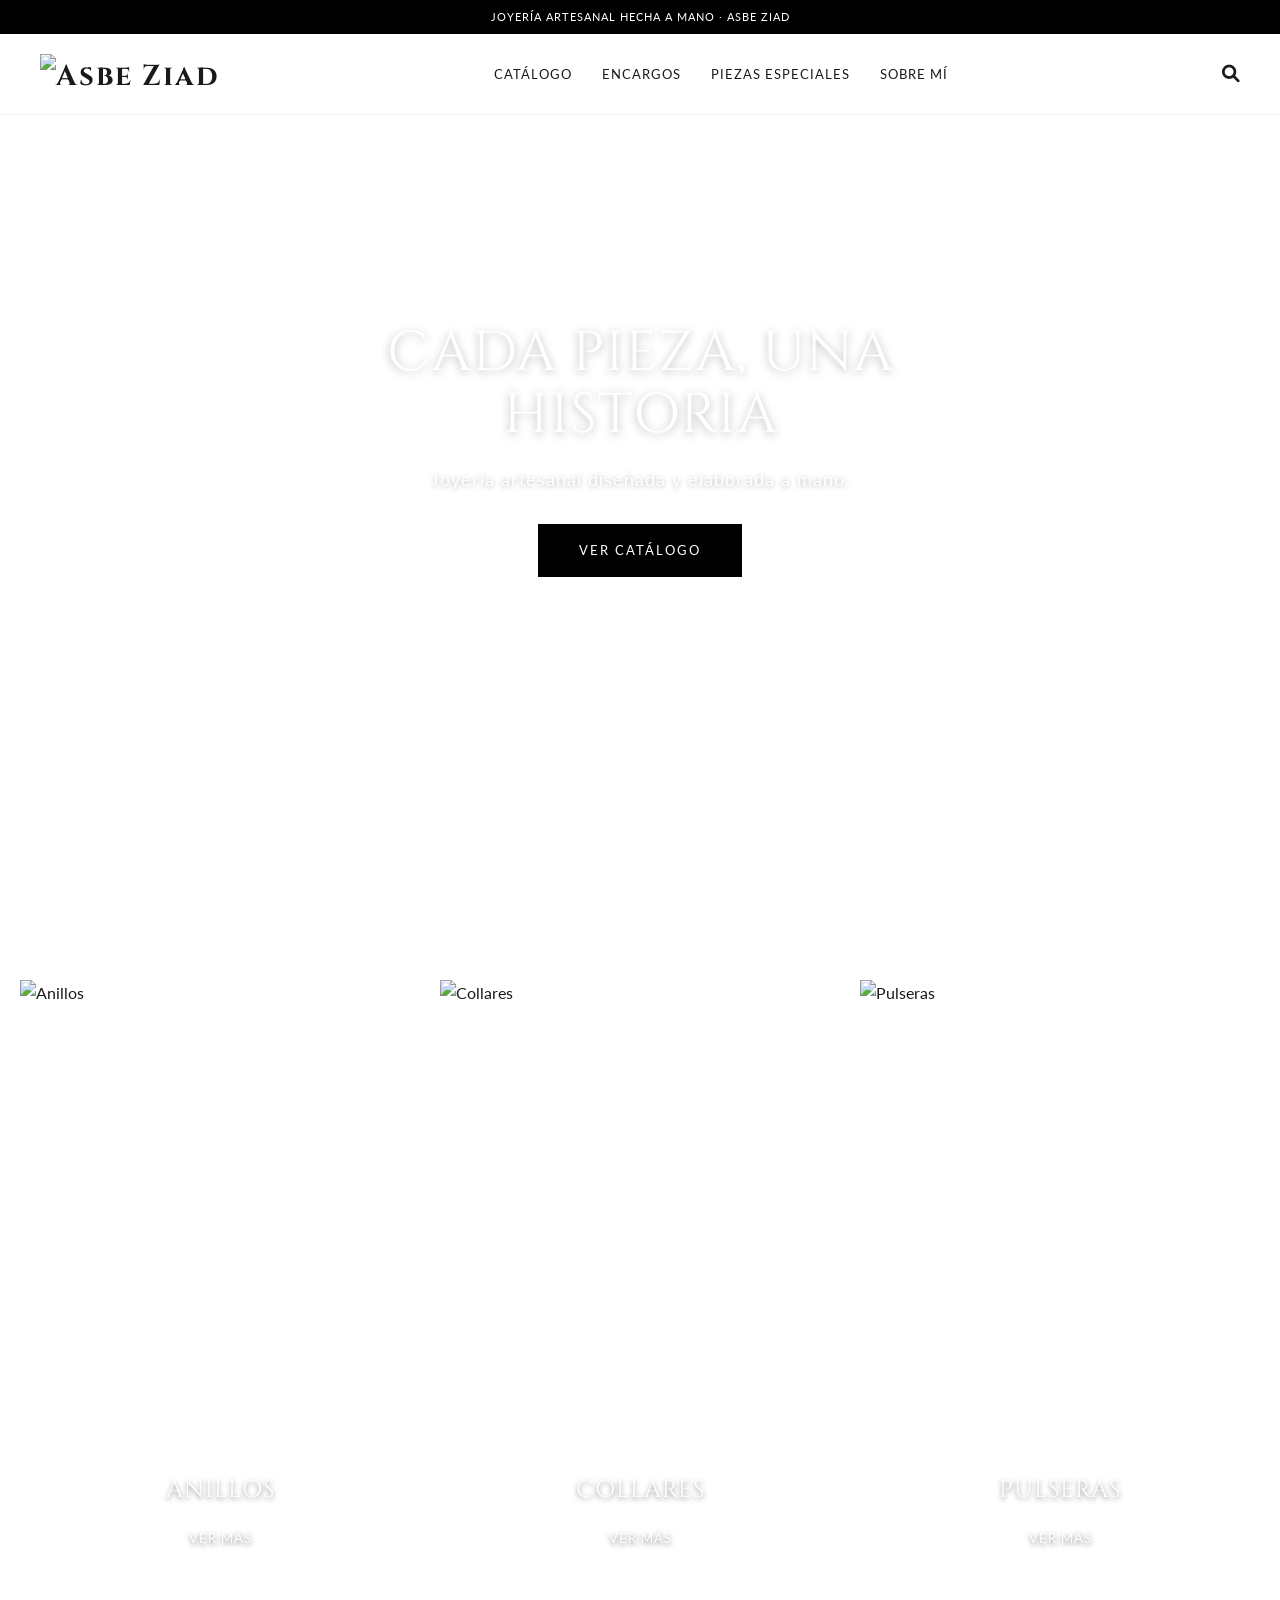
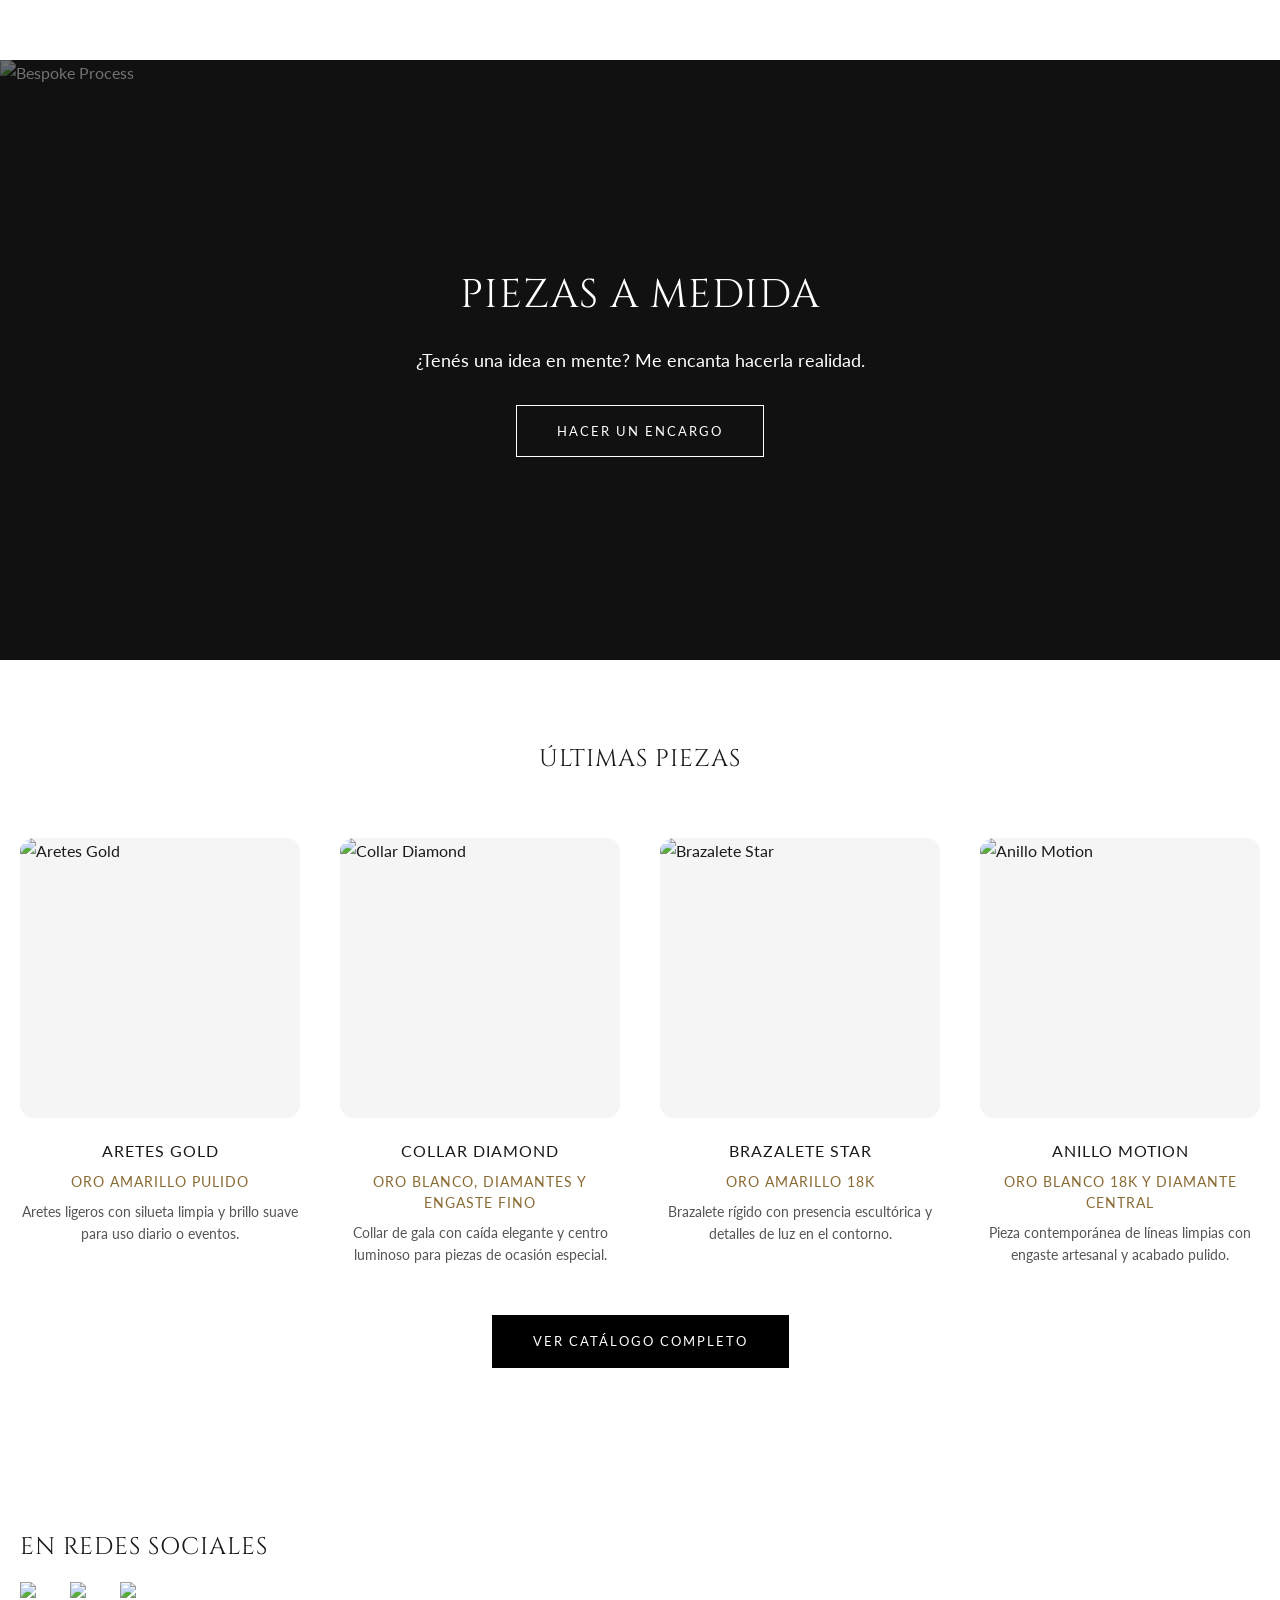
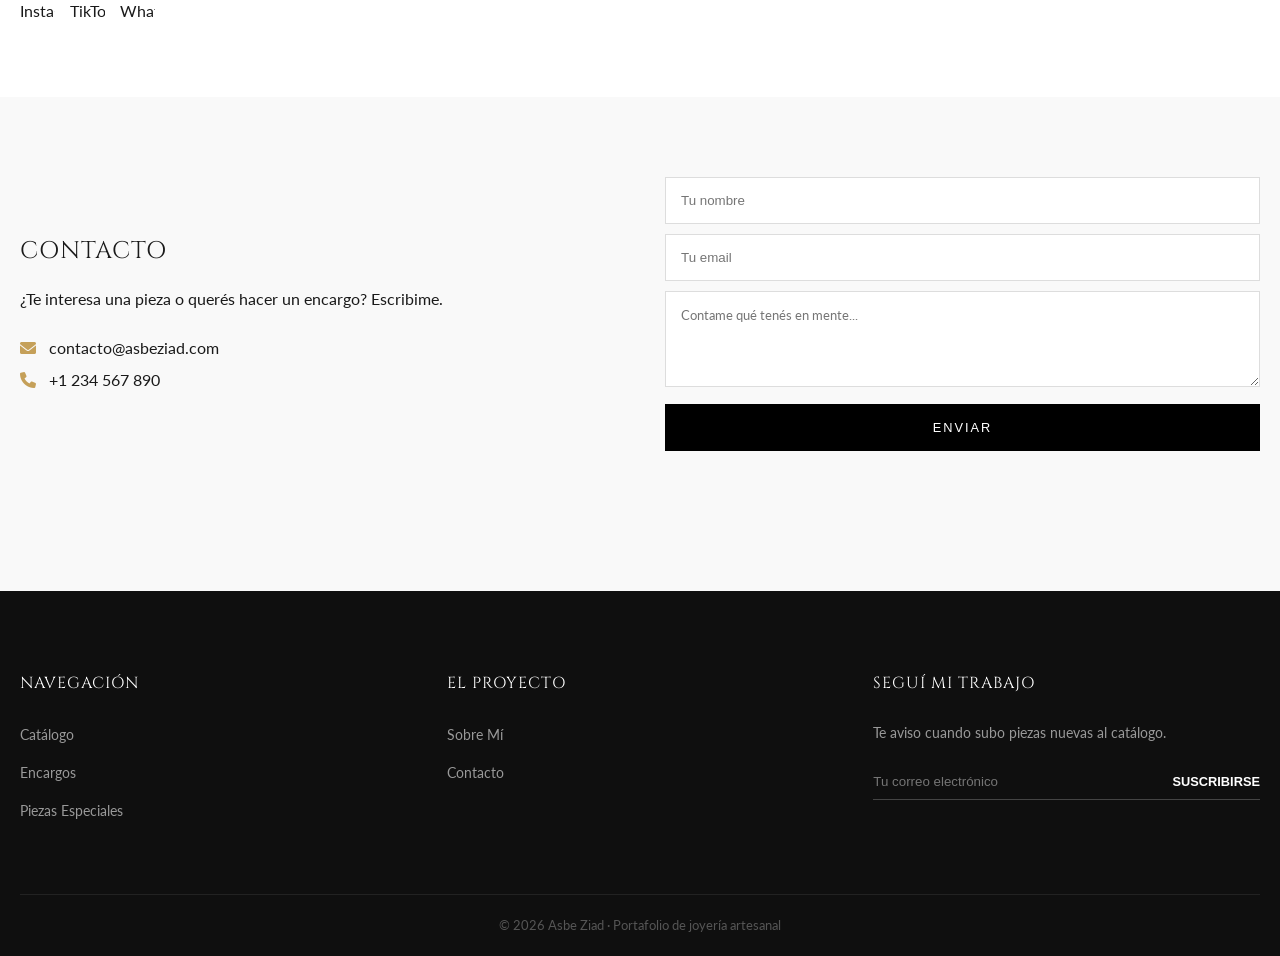
==== index.html @ f7047778 "Portafolio artesanal: textos, destacados y comentarios - Textos actualizados en todas las páginas (p" ====
<!DOCTYPE html>
<html lang="es">
<head>
    <meta charset="UTF-8">
    <meta name="viewport" content="width=device-width, initial-scale=1.0">
    <title>Portafolio | Asbe Ziad</title>
    <!-- Fuentes elegantes desde Google Fonts -->
    <link rel="preconnect" href="https://fonts.googleapis.com">
    <link rel="preconnect" href="https://fonts.gstatic.com" crossorigin>
    <link href="https://fonts.googleapis.com/css2?family=Cinzel:wght@400;700&family=Lato:wght@300;400;700&display=swap" rel="stylesheet">
    <!-- Iconos (FontAwesome o similares) -->
    <link rel="stylesheet" href="https://cdnjs.cloudflare.com/ajax/libs/font-awesome/6.0.0/css/all.min.css">
    <link rel="stylesheet" href="style.css">
    <link rel="icon" href="logo.svg" type="image/svg+xml">
</head>
<body>

    <!-- Header / Navbar -->
    <header class="header">
        <div class="top-bar">
            <span>Joyería artesanal hecha a mano · Asbe Ziad</span>
        </div>
        <nav class="navbar">
            <div class="menu-icon"><i class="fas fa-bars"></i></div>
            <div class="logo">
                <a href="index.html">
                    <img src="logo.svg" alt="Asbe Ziad" class="nav-logo">
                </a>
            </div>
            <div class="nav-links">
                <a href="collections.html">Catálogo</a>
                <a href="bespoke.html">Encargos</a>
                <a href="high-jewellery.html">Piezas Especiales</a>
                <a href="about.html">Sobre Mí</a>
            </div>
            <div class="nav-icons">
                <a href="#" onclick="toggleSearch(event)"><i class="fas fa-search"></i></a>
                <!-- <a href="#"><i class="far fa-heart"></i></a> -->
                <!-- Cart removed as requested -->
            </div>
        </nav>
    </header>

    <!-- Hero Section -->
    <section class="hero">
        <div class="hero-content">
            <h1 id="cms-hero-title">CADA PIEZA, UNA HISTORIA</h1>
            <p id="cms-hero-subtitle">Joyería artesanal diseñada y elaborada a mano.</p>
            <a href="collections.html" id="cms-hero-cta" class="btn btn-primary">Ver Catálogo</a>
        </div>
        <!-- Placeholder para video o imagen de fondo -->
        <div class="hero-background">
            <!-- Usuario: Aquí iría tu video o imagen principal -->
            <img id="cms-hero-bg" src="carrusel2.svg" alt="Hero Background">
        </div>
    </section>

    <!-- Featured Categories -->
    <section class="categories section-padding">
        <div class="container">
            <div class="category-grid">
                <div class="category-item">
                    <img id="cms-cat-rings" src="data:image/svg+xml;charset=UTF-8,%3Csvg xmlns='http://www.w3.org/2000/svg' viewBox='0 0 600 800'%3E%3Cdefs%3E%3ClinearGradient id='g' x1='0' y1='0' x2='1' y2='1'%3E%3Cstop offset='0%25' stop-color='%23161513'/%3E%3Cstop offset='100%25' stop-color='%23312a21'/%3E%3C/linearGradient%3E%3C/defs%3E%3Crect width='600' height='800' fill='url(%23g)'/%3E%3Ccircle cx='300' cy='300' r='120' fill='none' stroke='%23c8a96a' stroke-width='18'/%3E%3Ccircle cx='300' cy='300' r='78' fill='none' stroke='%23f3e3bf' stroke-width='8' opacity='0.85'/%3E%3Ctext x='300' y='575' fill='%23f3e3bf' font-family='Georgia,serif' font-size='42' text-anchor='middle' letter-spacing='2'%3EANILLOS%3C/text%3E%3C/svg%3E" alt="Anillos">
                    <div class="category-overlay">
                        <h3>Anillos</h3>
                        <a href="collections.html" class="btn-link">Ver Más</a>
                    </div>
                </div>
                <div class="category-item">
                    <img id="cms-cat-necklaces" src="data:image/svg+xml;charset=UTF-8,%3Csvg xmlns='http://www.w3.org/2000/svg' viewBox='0 0 600 800'%3E%3Cdefs%3E%3ClinearGradient id='g' x1='0' y1='0' x2='1' y2='1'%3E%3Cstop offset='0%25' stop-color='%23161513'/%3E%3Cstop offset='100%25' stop-color='%23312a21'/%3E%3C/linearGradient%3E%3C/defs%3E%3Crect width='600' height='800' fill='url(%23g)'/%3E%3Cpath d='M170 255c28 78 73 121 130 121s102-43 130-121' fill='none' stroke='%23c8a96a' stroke-width='18' stroke-linecap='round'/%3E%3Cpath d='M205 250c23 56 56 84 95 84s72-28 95-84' fill='none' stroke='%23f3e3bf' stroke-width='8' stroke-linecap='round' opacity='0.85'/%3E%3Ctext x='300' y='575' fill='%23f3e3bf' font-family='Georgia,serif' font-size='42' text-anchor='middle' letter-spacing='2'%3ECOLLARES%3C/text%3E%3C/svg%3E" alt="Collares">
                    <div class="category-overlay">
                        <h3>Collares</h3>
                        <a href="collections.html" class="btn-link">Ver Más</a>
                    </div>
                </div>
                <div class="category-item">
                    <img id="cms-cat-bracelets" src="data:image/svg+xml;charset=UTF-8,%3Csvg xmlns='http://www.w3.org/2000/svg' viewBox='0 0 600 800'%3E%3Cdefs%3E%3ClinearGradient id='g' x1='0' y1='0' x2='1' y2='1'%3E%3Cstop offset='0%25' stop-color='%23161513'/%3E%3Cstop offset='100%25' stop-color='%23312a21'/%3E%3C/linearGradient%3E%3C/defs%3E%3Crect width='600' height='800' fill='url(%23g)'/%3E%3Ccircle cx='300' cy='300' r='120' fill='none' stroke='%23c8a96a' stroke-width='18' stroke-dasharray='24 16'/%3E%3Ccircle cx='300' cy='300' r='78' fill='none' stroke='%23f3e3bf' stroke-width='8' stroke-dasharray='10 10' opacity='0.85'/%3E%3Ctext x='300' y='575' fill='%23f3e3bf' font-family='Georgia,serif' font-size='42' text-anchor='middle' letter-spacing='2'%3EPULSERAS%3C/text%3E%3C/svg%3E" alt="Pulseras">
                    <div class="category-overlay">
                        <h3>Pulseras</h3>
                        <a href="collections.html" class="btn-link">Ver Más</a>
                    </div>
                </div>
            </div>
        </div>
    </section>

    <!-- Bespoke / Custom Section (Estilo Bobby White hace mucho énfasis en custom) -->
    <section class="bespoke section-padding">
        <div class="bespoke-content">
            <h2 id="cms-bespoke-title">PIEZAS A MEDIDA</h2>
            <p id="cms-bespoke-subtitle">¿Tenés una idea en mente? Me encanta hacerla realidad.</p>
            <a href="bespoke.html" id="cms-bespoke-cta" class="btn btn-outline">Hacer un encargo</a>
        </div>
        <div class="bespoke-image">
             <img id="cms-bespoke-bg" src="data:image/svg+xml;charset=UTF-8,%3Csvg xmlns='http://www.w3.org/2000/svg' viewBox='0 0 1200 600'%3E%3Cdefs%3E%3ClinearGradient id='g' x1='0' y1='0' x2='1' y2='0.85'%3E%3Cstop offset='0%25' stop-color='%230d0c0b'/%3E%3Cstop offset='100%25' stop-color='%232b2117'/%3E%3C/linearGradient%3E%3C/defs%3E%3Crect width='1200' height='600' fill='url(%23g)'/%3E%3Cpath d='M220 390c112-162 190-162 304 0 112-162 190-162 304 0' fill='none' stroke='%23c8a96a' stroke-width='14' stroke-linecap='round'/%3E%3Ccircle cx='300' cy='235' r='42' fill='none' stroke='%23f3e3bf' stroke-width='8'/%3E%3Ccircle cx='600' cy='235' r='42' fill='none' stroke='%23f3e3bf' stroke-width='8'/%3E%3Ccircle cx='900' cy='235' r='42' fill='none' stroke='%23f3e3bf' stroke-width='8'/%3E%3Ctext x='600' y='500' fill='%23f3e3bf' font-family='Georgia,serif' font-size='48' text-anchor='middle' letter-spacing='3'%3ETALLER ARTESANAL%3C/text%3E%3C/svg%3E" alt="Bespoke Process">
        </div>
    </section>

    <!-- Product Carousel Section (Featured Products) -->
    <section class="featured-products section-padding">
        <div class="container">
            <div class="section-header">
                <h2 id="cms-featured-title">Últimas Piezas</h2>
            </div>
            
            <!-- Contenedor dinámico -->
            <div class="product-grid" id="featured-products-container">
                <!-- Se llenará con JS -->
            </div>
            
            <div class="center-btn">
                <a href="collections.html" class="btn btn-primary">Ver Catálogo Completo</a>
            </div>
        </div>
    </section>

    <!-- Instagram/Social Feed Preview -->
<section class="social-section section-padding">
    <div class="container">
        <h2 class="section-title">EN REDES SOCIALES</h2>
        
        <div class="social-links">
            <a href="https://instagram.com" target="_blank" class="social-icon">
                <img src="img/instagram.png" alt="Instagram">
            </a>
            <a href="https://tiktok.com" target="_blank" class="social-icon">
                <img src="img/tik-tok.png" alt="TikTok">
            </a>
            <a href="https://wa.me/1234567890" target="_blank" class="social-icon">
                <img src="img/whatsapp.png" alt="WhatsApp">
            </a>
        </div>
    </div>
</section>

    <!-- Newsletter & Contact Section -->
    <section class="section-padding" style="background: #f9f9f9;">
        <div class="container">
            <div class="two-column-layout">
                <div>
                     <h2>CONTACTO</h2>
                     <p>¿Te interesa una pieza o querés hacer un encargo? Escribime.</p>
                     <ul style="margin-top: 20px; line-height: 2;">
                        <li><i class="fas fa-envelope" style="width: 25px; color: var(--accent-color);"></i> <span id="footer-email">contacto@asbeziad.com</span></li>
                        <li><i class="fas fa-phone" style="width: 25px; color: var(--accent-color);"></i> <span id="footer-phone">+1 234 567 890</span></li>
                     </ul>
                </div>
                <div>
                    <form id="contact-form" class="styled-form">
                        <input type="text" id="contact-name" placeholder="Tu nombre" required style="width: 100%; padding: 15px; margin-bottom: 10px; border: 1px solid #ddd;">
                        <input type="email" id="contact-email" placeholder="Tu email" required style="width: 100%; padding: 15px; margin-bottom: 10px; border: 1px solid #ddd;">
                        <textarea id="contact-msg" rows="4" placeholder="Contame qué tenés en mente..." required style="width: 100%; padding: 15px; margin-bottom: 10px; border: 1px solid #ddd; font-family: inherit;"></textarea>
                        <button type="submit" class="btn btn-primary" style="width: 100%;">Enviar</button>
                    </form>
                </div>
            </div>
        </div>
    </section>

    <!-- Footer -->
    <footer class="footer">
        <div class="container">
            <div class="footer-columns">
                <div class="footer-col">
                    <h4>Navegación</h4>
                    <ul>
                        <li><a href="collections.html">Catálogo</a></li>
                        <li><a href="bespoke.html">Encargos</a></li>
                        <li><a href="high-jewellery.html">Piezas Especiales</a></li>
                    </ul>
                </div>
                <div class="footer-col">
                    <h4>El Proyecto</h4>
                    <ul>
                        <li><a href="about.html">Sobre Mí</a></li>
                        <li><a href="index.html#contact-form">Contacto</a></li>
                    </ul>
                </div>
                <div class="footer-col newsletter">
                    <h4>Seguí mi trabajo</h4>
                    <p>Te aviso cuando subo piezas nuevas al catálogo.</p>
                    <form id="newsletter-form">
                        <input type="email" id="newsletter-email" placeholder="Tu correo electrónico" required>
                        <button type="submit">Suscribirse</button>
                    </form>

                </div>
            </div>
            <div class="footer-bottom">
                <p>&copy; 2026 Asbe Ziad · Portafolio de joyería artesanal</p>
            </div>
        </div>
    </footer>

    <!-- Search Overlay -->
    <div id="search-overlay" class="search-overlay">
        <div class="search-close" onclick="toggleSearch()"><i class="fas fa-times"></i></div>
        <div class="search-container">
            <input type="text" id="search-input" placeholder="Buscar joyas..." autocomplete="off">
            <div id="search-results" class="search-results"></div>
        </div>
    </div>

    <!-- Firebase (Base de Datos Nube) -->
    <script src="https://www.gstatic.com/firebasejs/9.6.1/firebase-app-compat.js"></script>
    <script src="https://www.gstatic.com/firebasejs/9.6.1/firebase-firestore-compat.js"></script>
    <script src="firebase_config.js"></script>
    <script src="store.js"></script>
    <script src="script.js"></script>
</body>
</html>
---- style.css ----
/* Reset y Variables */
:root {
    --primary-color: #000000;
    --text-color: #1a1a1a;
    --accent-color: #C5A059; /* Un tono dorado sutil */
    --light-bg: #f9f9f9;
    --white: #ffffff;
    --font-heading: 'Cinzel', serif;
    --font-body: 'Lato', sans-serif;
    --transition: all 0.3s ease;
}

* {
    margin: 0;
    padding: 0;
    box-sizing: border-box;
}

body {
    font-family: var(--font-body);
    color: var(--text-color);
    background-color: var(--white);
    line-height: 1.6;
    overflow-x: hidden;
}

a {
    text-decoration: none;
    color: inherit;
    transition: var(--transition);
}

ul {
    list-style: none;
}

img {
    max-width: 100%;
    display: block;
}

/* Tipografía */
h1, h2, h3, h4 {
    font-family: var(--font-heading);
    font-weight: 400;
    text-transform: uppercase;
    letter-spacing: 1px;
    margin-bottom: 1rem;
}

.section-padding {
    padding: 80px 0;
}

.container {
    max-width: 1400px;
    margin: 0 auto;
    padding: 0 20px;
}

/* Botones */
.btn {
    display: inline-block;
    padding: 15px 40px;
    font-size: 0.8rem;
    text-transform: uppercase;
    letter-spacing: 2px;
    cursor: pointer;
    transition: var(--transition);
    border: 1px solid transparent;
}

.btn-primary {
    background-color: var(--primary-color);
    color: var(--white);
    border-color: var(--primary-color);
}

.btn-primary:hover {
    background-color: transparent;
    color: var(--primary-color);
}

.btn-outline {
    background-color: transparent;
    color: var(--white);
    border: 1px solid var(--white);
}

.btn-outline:hover {
    background-color: var(--white);
    color: var(--primary-color);
}

.btn-link {
    text-transform: uppercase;
    font-size: 0.8rem;
    letter-spacing: 1px;
    border-bottom: 1px solid var(--text-color);
    padding-bottom: 2px;
}

/* Header */
.header {
    position: fixed;
    top: 0;
    left: 0;
    width: 100%;
    z-index: 1000;
    background-color: rgba(255, 255, 255, 0.95);
    border-bottom: 1px solid rgba(0,0,0,0.05);
}

.top-bar {
    background-color: var(--primary-color);
    color: var(--white);
    text-align: center;
    font-size: 0.7rem;
    padding: 8px 0;
    letter-spacing: 1px;
    text-transform: uppercase;
}

.navbar {
    display: flex;
    justify-content: space-between;
    align-items: center;
    padding: 15px 40px;
    height: 80px;
}

.logo a {
    font-family: var(--font-heading);
    font-size: 1.8rem;
    letter-spacing: 2px;
    font-weight: 700;
    display: flex; /* Para alinear img */
    align-items: center;
}

.nav-logo {
    height: 40px; /* Ajusta según el logo real */
    width: auto;
}

.nav-links {
    display: flex;
    gap: 30px;
}

.nav-links a {
    font-size: 0.8rem;
    text-transform: uppercase;
    letter-spacing: 1px;
    font-weight: 400;
}

.nav-links a:hover {
    color: var(--accent-color);
}

.nav-icons {
    display: flex;
    gap: 20px;
    font-size: 1.1rem;
}

.menu-icon {
    display: none;
    font-size: 1.2rem;
    cursor: pointer;
}

/* Hero Section */
.hero {
    height: 100vh;
    width: 100%;
    position: relative;
    display: flex;
    align-items: center;
    justify-content: center;
    text-align: center;
    color: var(--white);
    overflow: hidden;
}

.hero-background {
    position: absolute;
    top: 0;
    left: 0;
    width: 100%;
    height: 100%;
    z-index: -1;
}

.hero-background img {
    width: 100%;
    height: 100%;
    object-fit: cover;
    filter: brightness(0.6); /* Oscurecer imagen para mejor lectura */
}

.hero-content {
    z-index: 1;
    max-width: 800px;
    padding: 0 20px;
    opacity: 0;
    animation: fadeIn 1.5s ease forwards;
    animation-delay: 0.5s;
}

.hero-content h1 {
    font-size: 3.5rem;
    margin-bottom: 20px;
    line-height: 1.1;
    text-shadow: 0 2px 10px rgba(0,0,0,0.3);
}

.hero-content p {
    font-size: 1.1rem;
    margin-bottom: 30px;
    letter-spacing: 1px;
    text-shadow: 0 1px 5px rgba(0,0,0,0.3);
}

/* Categories */
.category-grid {
    display: grid;
    grid-template-columns: repeat(3, 1fr);
    gap: 20px;
}

.category-item {
    position: relative;
    overflow: hidden;
    height: 600px;
    cursor: pointer;
}

.category-item img {
    width: 100%;
    height: 100%;
    object-fit: cover;
    transition: transform 0.8s ease;
}

.category-item:hover img {
    transform: scale(1.05);
}

.category-overlay {
    position: absolute;
    bottom: 30px;
    left: 0;
    width: 100%;
    text-align: center;
    color: var(--white);
    text-shadow: 0 2px 5px rgba(0,0,0,0.5);
}

.category-overlay h3 {
    margin-bottom: 15px;
    font-size: 1.5rem;
}

.category-overlay .btn-link {
    color: var(--white);
    border-color: var(--white);
}

/* Bespoke Section */
.bespoke {
    background-color: #111;
    color: var(--white);
    position: relative;
    display: flex;
    align-items: center;
    justify-content: center;
    min-height: 600px;
    overflow: hidden;
}

.bespoke-image {
    position: absolute;
    top: 0;
    left: 0;
    width: 100%;
    height: 100%;
    z-index: 0;
    opacity: 0.4;
}

.bespoke-image img {
    width: 100%;
    height: 100%;
    object-fit: cover;
}

.bespoke-content {
    position: relative;
    z-index: 1; /* Encima de la imagen */
    max-width: 600px;
    text-align: center;
}

.bespoke-content h2 {
    font-size: 2.5rem;
    margin-bottom: 20px;
}

.bespoke-content p {
    margin-bottom: 30px;
    font-size: 1.1rem;
}

/* Product Section */
.section-header {
    text-align: center;
    margin-bottom: 60px;
}

.product-grid {
    display: grid;
    grid-template-columns: repeat(auto-fill, minmax(280px, 1fr));
    gap: 40px;
    margin-bottom: 50px;
}

.product-card {
    transition: var(--transition);
}

.product-card:hover {
    transform: translateY(-5px);
}

.product-image {
    background-color: #f5f5f5;
    margin-bottom: 20px;
    overflow: hidden;
    aspect-ratio: 1 / 1;
    border-radius: 14px;
}

.product-image img {
    width: 100%;
    height: 100%;
    object-fit: cover;
    transition: transform 0.5s ease;
}

.product-image:hover img {
    transform: scale(1.05);
}

.product-info {
    text-align: center;
}

.product-info h3 {
    font-size: 1rem;
    font-family: var(--font-body);
    font-weight: 400;
    margin-bottom: 5px;
}

.product-info p {
    font-size: 0.92rem;
    line-height: 1.55;
}

.product-card {
    cursor: pointer;
}

.product-detail-open {
    overflow: hidden;
}

.product-detail-modal {
    position: fixed;
    inset: 0;
    z-index: 3000;
    background: rgba(8, 8, 8, 0.72);
    backdrop-filter: blur(12px);
    display: grid;
    place-items: center;
    padding: 20px;
    opacity: 0;
    pointer-events: none;
    transition: opacity 0.25s ease;
}

.product-detail-modal.active {
    opacity: 1;
    pointer-events: auto;
}

.product-detail-dialog {
    width: min(1100px, 100%);
    max-height: 92vh;
    overflow: auto;
    background: #fff;
    border-radius: 24px;
    box-shadow: 0 30px 90px rgba(0, 0, 0, 0.3);
    position: relative;
}

.product-detail-close {
    position: absolute;
    top: 16px;
    right: 16px;
    width: 44px;
    height: 44px;
    border: 0;
    border-radius: 50%;
    background: rgba(0, 0, 0, 0.08);
    color: #111;
    font-size: 2rem;
    line-height: 1;
    cursor: pointer;
    z-index: 2;
}

.product-detail-layout {
    display: grid;
    grid-template-columns: minmax(0, 1.05fr) minmax(0, 0.95fr);
    min-height: 620px;
}

.product-detail-media {
    padding: 24px;
    background: linear-gradient(180deg, #faf8f3 0%, #f3f0e8 100%);
    border-right: 1px solid #eee;
}

.product-detail-media > img {
    width: 100%;
    aspect-ratio: 1 / 1;
    object-fit: cover;
    border-radius: 20px;
    background: #fff;
    box-shadow: inset 0 0 0 1px rgba(0,0,0,0.04);
}

.product-detail-thumbs {
    display: grid;
    grid-template-columns: repeat(auto-fit, minmax(72px, 1fr));
    gap: 10px;
    margin-top: 14px;
}

.product-detail-thumb {
    padding: 0;
    border: 2px solid transparent;
    border-radius: 14px;
    overflow: hidden;
    background: #fff;
    cursor: pointer;
    aspect-ratio: 1 / 1;
}

.product-detail-thumb.active {
    border-color: var(--accent-color);
}

.product-detail-thumb img {
    width: 100%;
    height: 100%;
    object-fit: cover;
}

.product-detail-body {
    padding: 34px;
    display: grid;
    align-content: start;
    gap: 18px;
}

.product-detail-kicker {
    font-size: 0.78rem;
    letter-spacing: 3px;
    text-transform: uppercase;
    color: #8d6d38;
}

.product-detail-body h2 {
    margin-bottom: 0;
    font-size: clamp(1.8rem, 3vw, 3rem);
}

.product-detail-meta {
    display: flex;
    flex-wrap: wrap;
    gap: 8px;
}

.product-detail-meta span {
    padding: 8px 12px;
    border-radius: 999px;
    background: #f4efe6;
    color: #5f4a22;
    font-size: 0.78rem;
    letter-spacing: 1px;
    text-transform: uppercase;
}

.product-detail-description {
    font-size: 1rem;
    color: #444;
    line-height: 1.8;
}

.product-detail-sections {
    display: grid;
    gap: 14px;
}

.product-detail-section {
    padding: 16px 18px;
    background: #fafafa;
    border-radius: 16px;
    border: 1px solid #eee;
}

.product-detail-section span {
    display: block;
    font-size: 0.72rem;
    text-transform: uppercase;
    letter-spacing: 2px;
    color: #9a9a9a;
    margin-bottom: 6px;
}

.product-detail-section strong {
    font-weight: 400;
    color: #222;
    line-height: 1.6;
}

.center-btn {
    text-align: center;
}

/* --- Comentarios en modal de producto --- */
.comments-section {
    margin-top: 28px;
    padding-top: 24px;
    border-top: 1px solid #eee;
}

.comments-title {
    font-family: var(--font-heading);
    font-size: 0.85rem;
    font-weight: 400;
    letter-spacing: 2px;
    text-transform: uppercase;
    color: #9a9a9a;
    margin-bottom: 16px;
}

.comments-list {
    display: flex;
    flex-direction: column;
    gap: 12px;
    margin-bottom: 20px;
}

.comments-empty {
    font-size: 0.88rem;
    color: #aaa;
    font-style: italic;
}

.comment-item {
    background: #fafafa;
    border: 1px solid #eee;
    border-radius: 12px;
    padding: 14px 16px;
}

.comment-header {
    display: flex;
    align-items: baseline;
    gap: 10px;
    margin-bottom: 6px;
}

.comment-nick {
    font-weight: 700;
    font-size: 0.88rem;
    color: #222;
}

.comment-date {
    font-size: 0.75rem;
    color: #bbb;
}

.comment-text {
    font-size: 0.9rem;
    color: #444;
    line-height: 1.5;
    white-space: pre-wrap;
}

.comment-form {
    display: flex;
    flex-direction: column;
    gap: 10px;
}

.comment-nick-input,
.comment-text-input {
    width: 100%;
    padding: 11px 14px;
    border: 1px solid #ddd;
    border-radius: 10px;
    font-family: var(--font-body);
    font-size: 0.9rem;
    color: var(--text-color);
    background: #fff;
    transition: border-color 0.2s;
    resize: none;
}

.comment-nick-input:focus,
.comment-text-input:focus {
    outline: none;
    border-color: var(--accent-color);
}

.comment-submit {
    align-self: flex-end;
    padding: 10px 24px;
    background: var(--primary-color);
    color: var(--white);
    border: none;
    border-radius: 8px;
    font-family: var(--font-heading);
    font-size: 0.8rem;
    letter-spacing: 1.5px;
    text-transform: uppercase;
    cursor: pointer;
    transition: background 0.2s;
}

.comment-submit:hover {
    background: var(--accent-color);
}

/* Social Feed */
.social-feed {
    text-align: center;
}

.social-feed h2 {
    margin-bottom: 40px;
}

.social-grid {
    display: grid;
    grid-template-columns: repeat(4, 1fr);
    gap: 10px;
}

/* Footer */
.footer {
    background-color: #0f0f0f;
    color: #fff;
    padding-top: 80px;
    padding-bottom: 20px;
}

.footer-columns {
    display: grid;
    grid-template-columns: repeat(3, 1fr);
    gap: 40px;
    margin-bottom: 60px;
}

.footer-col h4 {
    margin-bottom: 25px;
    font-size: 1rem;
}

.footer-col ul li {
    margin-bottom: 12px;
}

.footer-col ul li a {
    color: #999;
    font-size: 0.9rem;
}

.footer-col ul li a:hover {
    color: #fff;
}

.newsletter p {
    color: #999;
    margin-bottom: 20px;
    font-size: 0.9rem;
}

.newsletter form {
    display: flex;
    border-bottom: 1px solid #444;
}

.newsletter input {
    background: transparent;
    border: none;
    padding: 10px 0;
    color: #fff;
    width: 100%;
    outline: none;
}

.newsletter button {
    background: transparent;
    border: none;
    color: #fff;
    text-transform: uppercase;
    font-size: 0.8rem;
    cursor: pointer;
    font-weight: 700;
}

.footer-bottom {
    border-top: 1px solid #222;
    padding-top: 20px;
    text-align: center;
    color: #555;
    font-size: 0.8rem;
}

/* Animations */
@keyframes fadeIn {
    from { opacity: 0; transform: translateY(20px); }
    to { opacity: 1; transform: translateY(0); }
}

@keyframes navLinkFade {
    from { opacity: 0; transform: translateX(50px); }
    to { opacity: 1; transform: translateX(0); }
}

/* Mobile Responsiveness */
@media (max-width: 992px) {
    .category-grid {
        grid-template-columns: repeat(2, 1fr);
    }
}

@media (max-width: 768px) {
    .nav-links {
        position: fixed;
        right: 0px;
        height: 100vh;
        top: 0;
        background-color: var(--white);
        display: flex;
        flex-direction: column;
        align-items: center;
        justify-content: center;
        width: 50%;
        transform: translateX(100%);
        transition: transform 0.5s ease-in;
        box-shadow: -2px 0 5px rgba(0,0,0,0.1);
    }
    
    .nav-links.nav-active {
        transform: translateX(0%);
    }

    .nav-links a {
        padding: 20px;
        font-size: 1rem;
        opacity: 0; 
    /* Aparecerán con JS */
    }

    .menu-icon {
        display: block;
        z-index: 1001; /* Encima del menú */
    }

    .nav-icons {
        display: none; /* Simplificación para móvil */
    }

    .hero-content h1 {
        font-size: 2.5rem;
    }

    .category-grid, .social-grid, .footer-columns {
        grid-template-columns: 1fr;
    }

    .product-grid {
        grid-template-columns: 1fr;
        gap: 24px;
    }

    .product-detail-modal {
        padding: 0;
        align-items: end;
    }

    .product-detail-dialog {
        max-height: 96vh;
        border-radius: 22px 22px 0 0;
    }

    .product-detail-layout {
        grid-template-columns: 1fr;
        min-height: auto;
    }

    .product-detail-media {
        padding: 18px;
        border-right: 0;
        border-bottom: 1px solid #eee;
    }

    .product-detail-body {
        padding: 22px;
    }

    .product-detail-thumbs {
        grid-template-columns: repeat(5, minmax(52px, 1fr));
        overflow-x: auto;
    }
    
    .category-item {
        height: 400px;
    }
}

/* --- Nuevos Estilos para Páginas Internas --- */

/* Page Header */
.page-header {
    height: 50vh;
    min-height: 400px;
    position: relative;
    display: flex;
    align-items: center;
    justify-content: center;
    text-align: center;
    color: var(--white);
    overflow: hidden;
    margin-top: 80px; /* Offset fixed header */
}

.page-header .hero-background {
    z-index: -1;
}

.page-header .header-content {
    max-width: 800px;
    padding: 0 20px;
    animation: fadeIn 1s ease forwards;
}

.page-header h1 {
    font-size: 3rem;
    margin-bottom: 15px;
}

/* Filters */
.filter-options {
    text-align: center;
    margin-bottom: 40px;
    display: flex;
    justify-content: center;
    gap: 20px;
    flex-wrap: wrap;
    align-items: center;
}

.filter-options span {
    font-weight: 700;
    margin-right: 10px;
}

.filter-options a {
    text-transform: uppercase;
    font-size: 0.8rem;
    color: #888;
}

.filter-options a.active, .filter-options a:hover {
    color: var(--primary-color);
    border-bottom: 1px solid var(--primary-color);
}

/* Two Column Layout */
.two-column-layout {
    display: flex;
    gap: 50px;
    margin-bottom: 60px;
    align-items: center;
}

.two-column-layout.reverse-layout {
    flex-direction: row-reverse;
}

.two-column-layout > div {
    flex: 1;
}

.col-image img {
    width: 100%;
    /* height: 100%; */ /* Optional: depends on aspect ratio */
    object-fit: cover;
}

.col-content.flex-center {
    display: flex;
    flex-direction: column;
    justify-content: center;
    align-items: flex-start;
}

.container-narrow {
    max-width: 800px;
    margin: 0 auto;
}

.text-center {
    text-align: center;
}

.mb-large {
    margin-bottom: 100px;
}

/* Bespoke Process */
.process-grid {
    display: grid;
    grid-template-columns: repeat(3, 1fr);
    gap: 30px;
    text-align: center;
}

.process-step {
    padding: 20px;
}

.step-number {
    font-size: 3rem;
    font-family: var(--font-heading);
    color: #e0e0e0;
    margin-bottom: 15px;
}

/* Contact Form */
.form-container {
    background: #fff;
    padding: 40px;
    box-shadow: 0 5px 20px rgba(0,0,0,0.05);
}

.contact-form .form-group {
    margin-bottom: 20px;
}

.contact-form label {
    display: block;
    margin-bottom: 8px;
    font-size: 0.9rem;
    text-transform: uppercase;
    font-weight: 700;
}

.contact-form input, 
.contact-form textarea {
    width: 100%;
    padding: 12px;
    border: 1px solid #ddd;
    font-family: inherit;
    outline: none;
    transition: border 0.3s;
}

.contact-form input:focus, 
.contact-form textarea:focus {
    border-color: var(--primary-color);
}

/* Responsive adjustments for new pages */
@media (max-width: 768px) {
    .two-column-layout {
        flex-direction: column;
    }
    
    .two-column-layout.reverse-layout {
        flex-direction: column;
    }

    .process-grid {
        grid-template-columns: 1fr;
    }
    
    .page-header h1 {
        font-size: 2rem;
    }
}

/* Search Overlay */
.search-overlay { position: fixed; top: 0; left: 0; width: 100%; height: 100%; background: rgba(0,0,0,0.9); z-index: 2000; display: flex; justify-content: center; align-items: flex-start; padding-top: 100px; opacity: 0; visibility: hidden; transition: 0.3s; }
.search-overlay.active { opacity: 1; visibility: visible; }
.search-close { position: absolute; top: 30px; right: 30px; font-size: 2rem; color: #fff; cursor: pointer; }
.search-container { width: 90%; max-width: 600px; text-align: center; }
#search-input { width: 100%; padding: 15px; font-size: 1.5rem; background: transparent; border: none; border-bottom: 2px solid #fff; color: #fff; text-align: center; margin-bottom: 30px; }
#search-input:focus { outline: none; border-color: #C5A059; }
.search-results { max-height: 60vh; overflow-y: auto; text-align: left; }
.search-item { display: flex; align-items: center; gap: 15px; background: #fff; padding: 10px; margin-bottom: 10px; border-radius: 4px; text-decoration: none; color: #333; transition: 0.2s; }
.search-item:hover { background: #f5f5f5; transform: translateX(5px); }
.search-item img { width: 50px; height: 50px; object-fit: cover; }
.search-info h4 { margin: 0; font-size: 1rem; }
.search-info span { font-size: 0.9rem; color: #C5A059; font-weight: bold; }

/* Social Icons */
.social-links {
    display: flex;
    gap: 15px;
    align-items: center;
}
.social-links.centered {
    justify-content: center;
    margin-top: 20px;
}
.social-links a {
    display: block;
    width: 35px;
    height: 35px;
    transition: transform 0.3s ease;
}
.social-links a:hover {
    transform: translateY(-3px);
}
.social-links img {
    width: 100%;
    height: 100%;
    object-fit: contain;
}
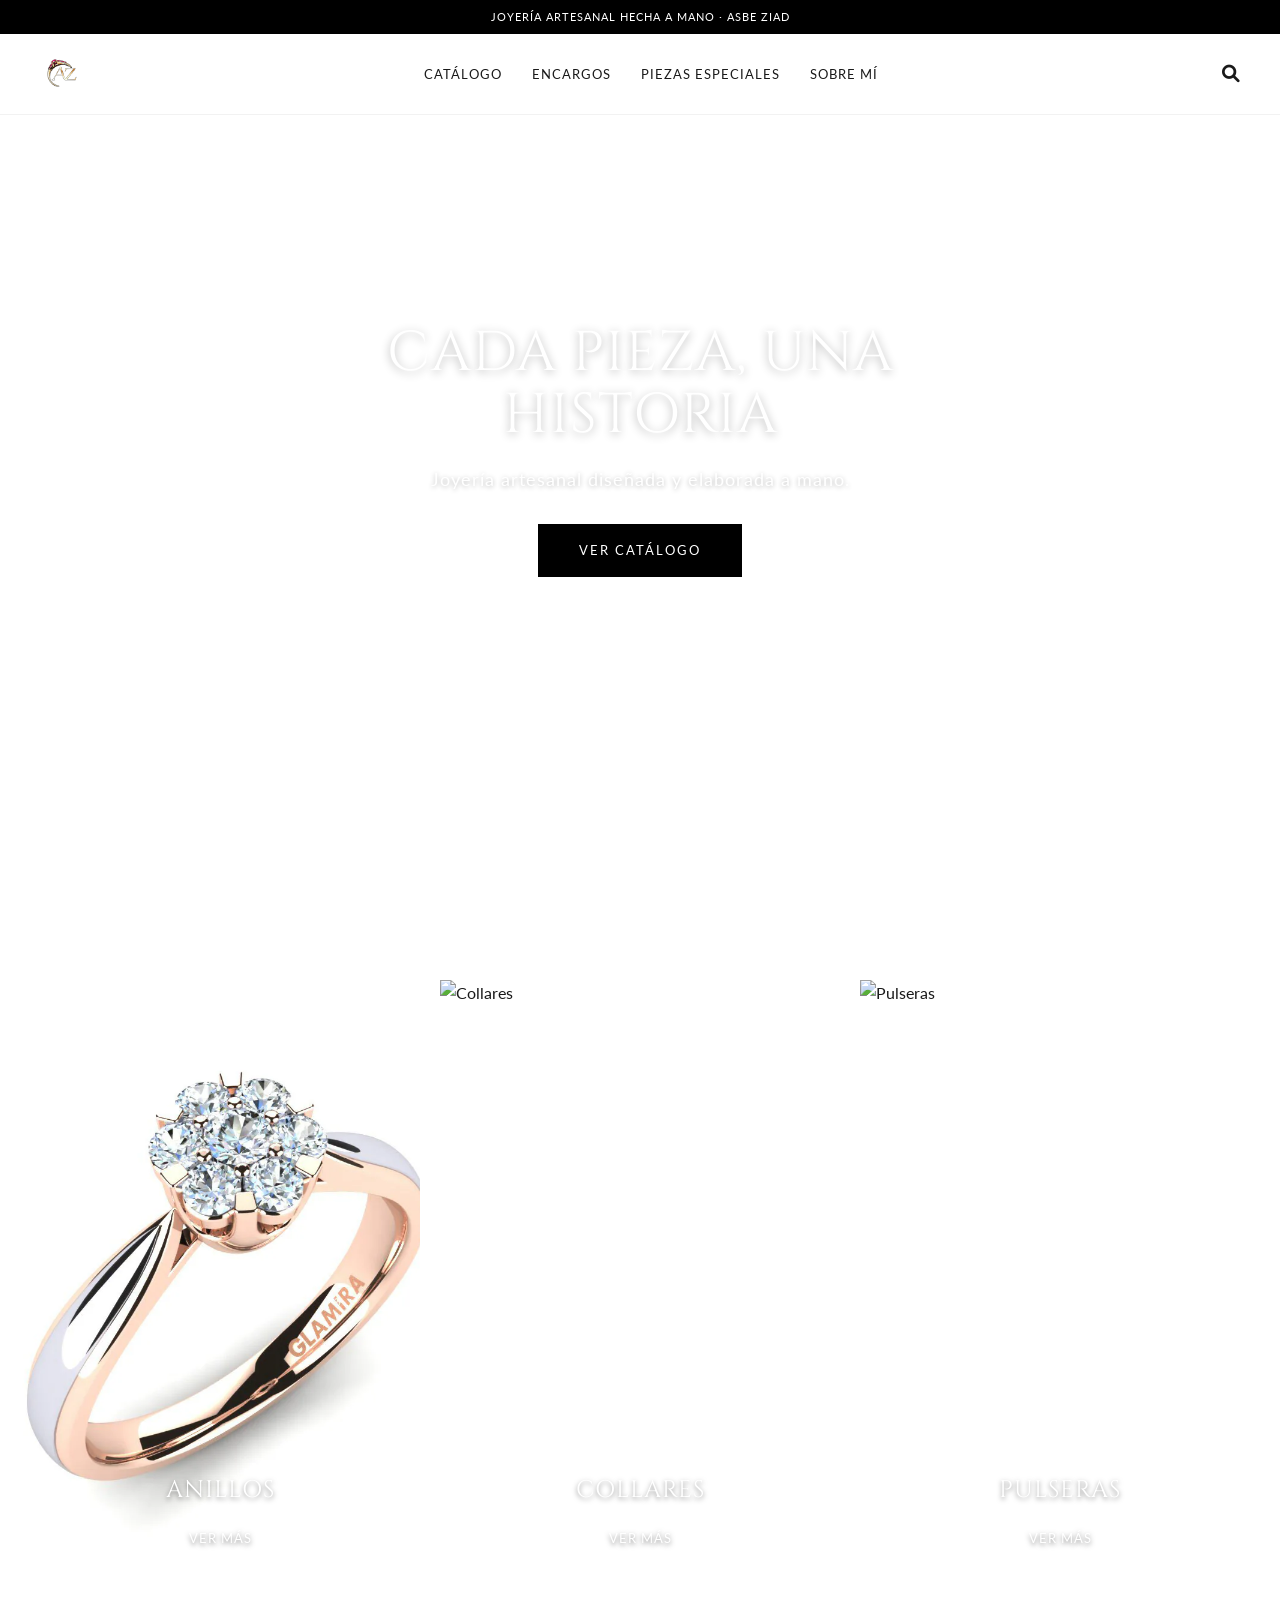
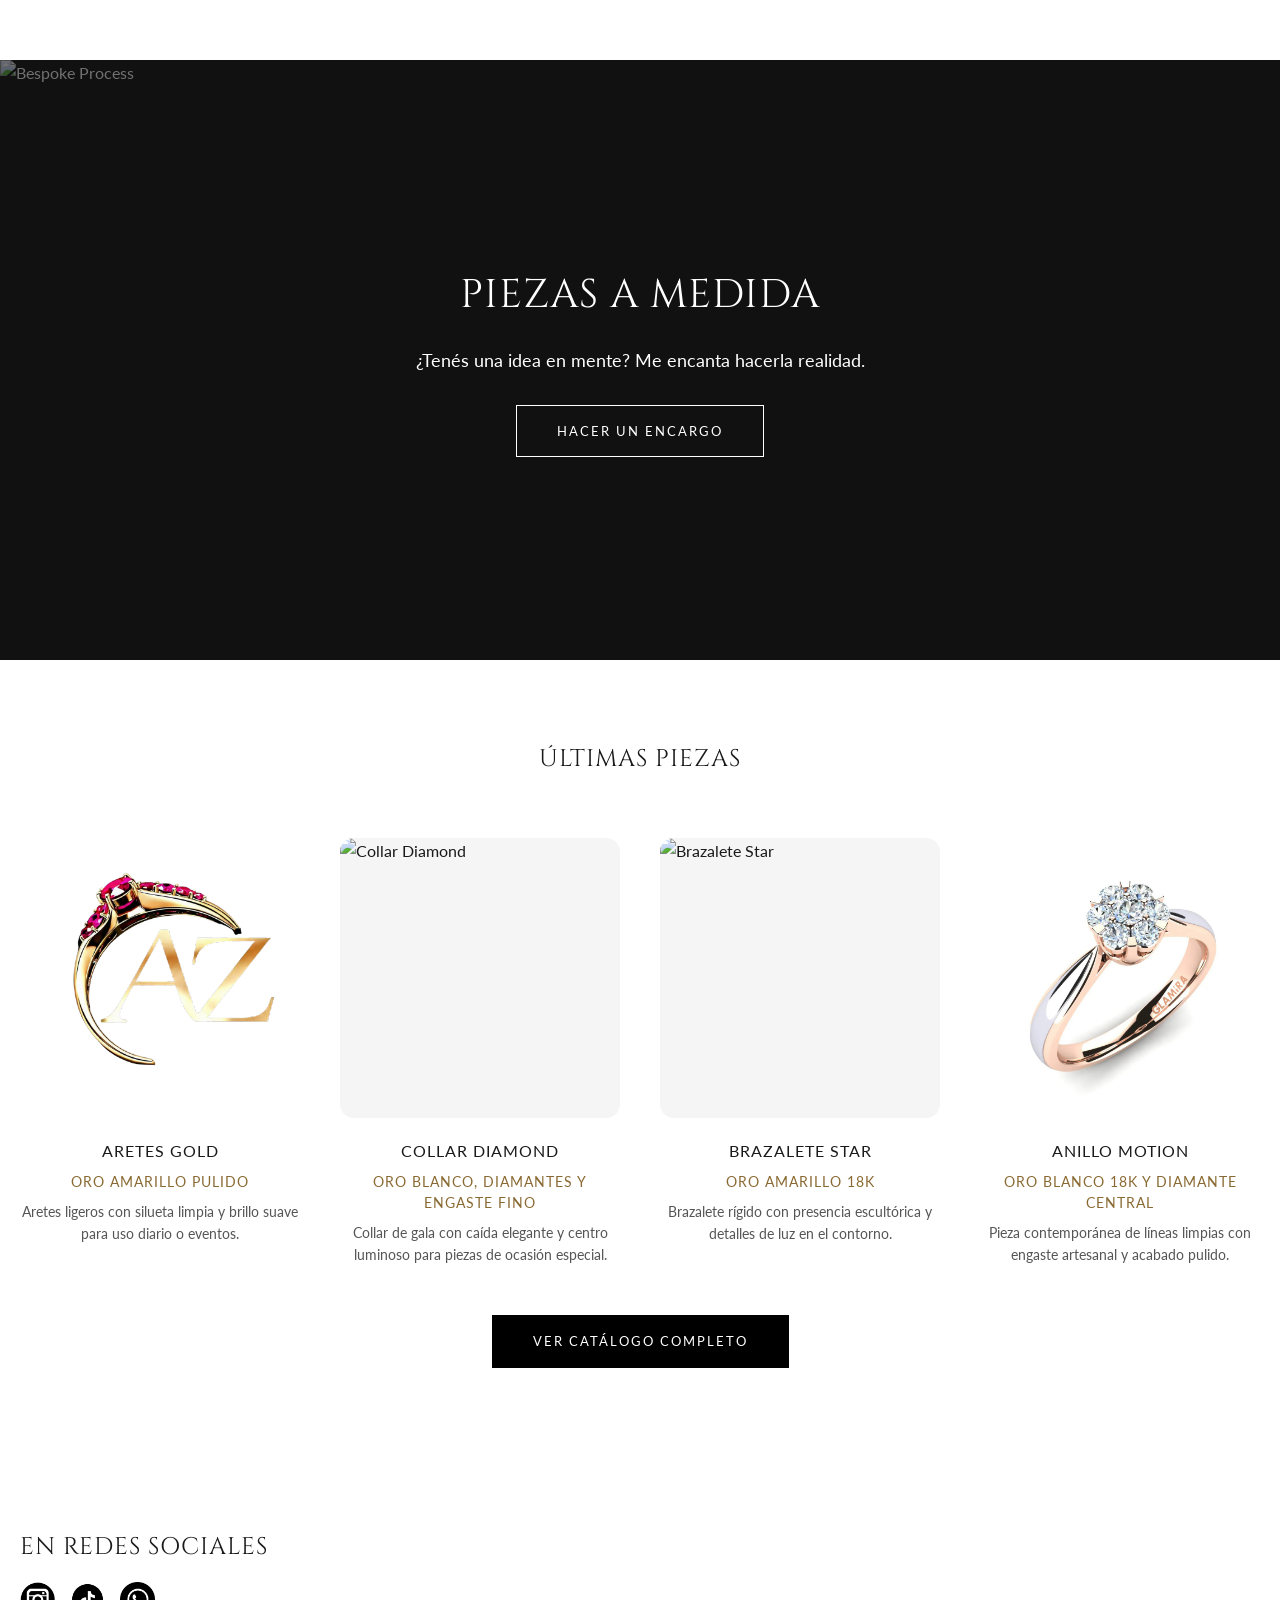
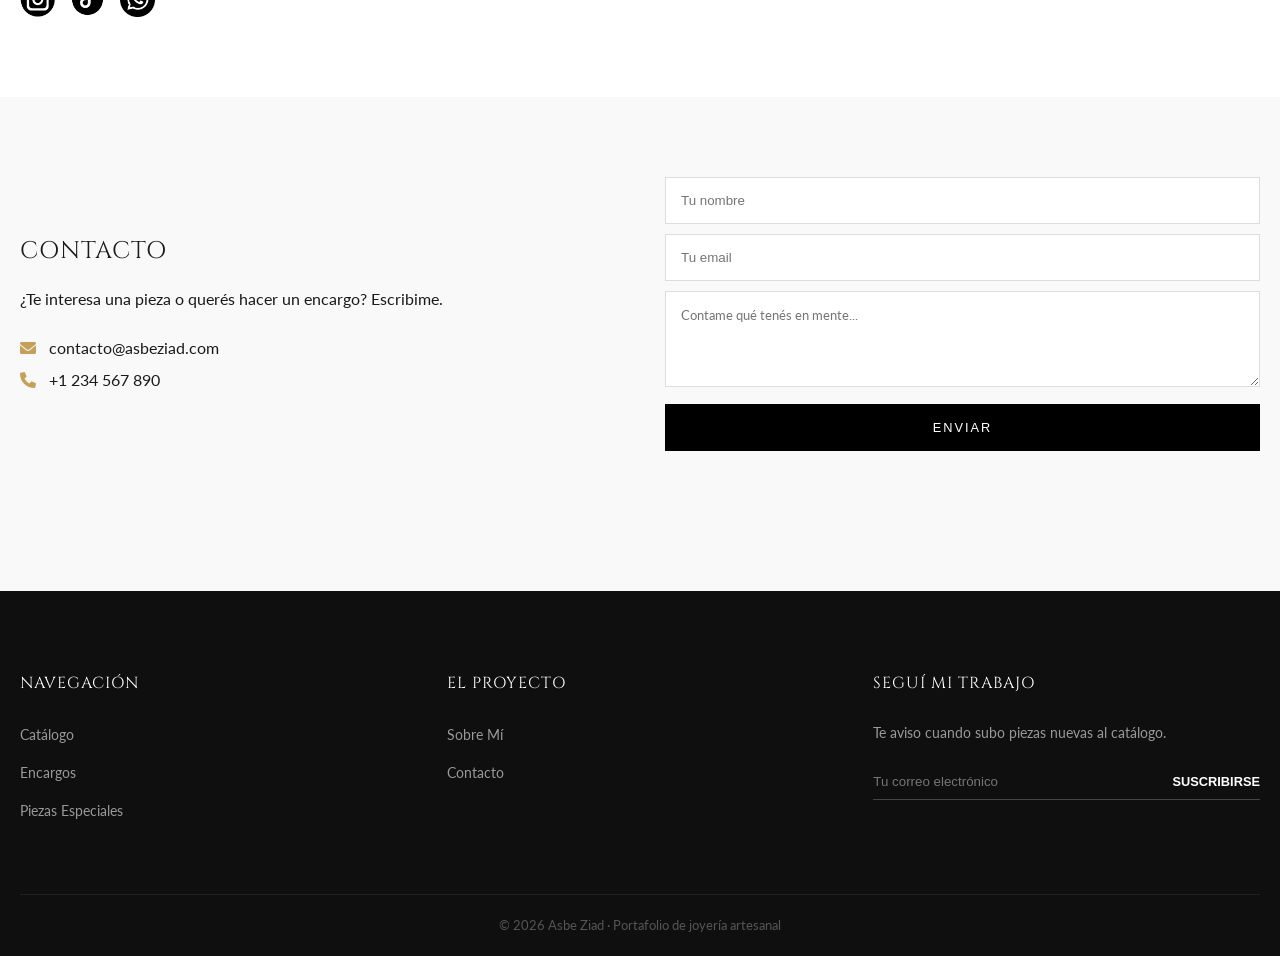
==== commit c4b9b762: "Migrar de Firebase a Supabase — base de datos confiable y gratuita Co-Authored-By: Claude Sonnet 4.6" ====
--- a/index.html
+++ b/index.html
@@ -201,10 +201,7 @@
         </div>
     </div>
 
-    <!-- Firebase (Base de Datos Nube) -->
-    <script src="https://www.gstatic.com/firebasejs/9.6.1/firebase-app-compat.js"></script>
-    <script src="https://www.gstatic.com/firebasejs/9.6.1/firebase-firestore-compat.js"></script>
-    <script src="firebase_config.js"></script>
+    <script src="supabase_config.js"></script>
     <script src="store.js"></script>
     <script src="script.js"></script>
 </body>
--- a/style.css
+++ b/style.css
@@ -754,6 +754,10 @@
 }
 
 @media (max-width: 768px) {
+    .navbar {
+        padding: 12px 20px;
+    }
+
     .nav-links {
         position: fixed;
         right: 0px;
@@ -764,12 +768,12 @@
         flex-direction: column;
         align-items: center;
         justify-content: center;
-        width: 50%;
+        width: 65%;
         transform: translateX(100%);
         transition: transform 0.5s ease-in;
         box-shadow: -2px 0 5px rgba(0,0,0,0.1);
     }
-    
+
     .nav-links.nav-active {
         transform: translateX(0%);
     }
@@ -777,30 +781,69 @@
     .nav-links a {
         padding: 20px;
         font-size: 1rem;
-        opacity: 0; 
-    /* Aparecerán con JS */
+        opacity: 0;
     }
 
     .menu-icon {
         display: block;
-        z-index: 1001; /* Encima del menú */
+        z-index: 1001;
     }
 
     .nav-icons {
-        display: none; /* Simplificación para móvil */
+        display: none;
+    }
+
+    .section-padding {
+        padding: 50px 0;
+    }
+
+    .section-header {
+        margin-bottom: 36px;
     }
 
     .hero-content h1 {
-        font-size: 2.5rem;
+        font-size: 2.2rem;
+    }
+
+    .hero-content p {
+        font-size: 1rem;
+    }
+
+    .bespoke-content h2 {
+        font-size: 1.8rem;
+    }
+
+    .bespoke-content p {
+        font-size: 0.95rem;
     }
 
     .category-grid, .social-grid, .footer-columns {
         grid-template-columns: 1fr;
     }
 
+    .category-item {
+        height: 350px;
+    }
+
     .product-grid {
-        grid-template-columns: 1fr;
+        grid-template-columns: repeat(auto-fill, minmax(220px, 1fr));
         gap: 24px;
+    }
+
+    .mb-large {
+        margin-bottom: 50px;
+    }
+
+    .form-container {
+        padding: 24px;
+    }
+
+    .two-column-layout {
+        gap: 30px;
+    }
+
+    .comment-submit {
+        width: 100%;
     }
 
     .product-detail-modal {
@@ -831,10 +874,6 @@
     .product-detail-thumbs {
         grid-template-columns: repeat(5, minmax(52px, 1fr));
         overflow-x: auto;
-    }
-    
-    .category-item {
-        height: 400px;
     }
 }
 
@@ -996,7 +1035,7 @@
     .two-column-layout {
         flex-direction: column;
     }
-    
+
     .two-column-layout.reverse-layout {
         flex-direction: column;
     }
@@ -1004,9 +1043,13 @@
     .process-grid {
         grid-template-columns: 1fr;
     }
-    
+
     .page-header h1 {
         font-size: 2rem;
+    }
+
+    .page-header {
+        margin-top: 64px;
     }
 }
 
@@ -1024,6 +1067,132 @@
 .search-info h4 { margin: 0; font-size: 1rem; }
 .search-info span { font-size: 0.9rem; color: #C5A059; font-weight: bold; }
 
+/* Pantallas pequeñas (teléfonos) */
+@media (max-width: 480px) {
+    .top-bar {
+        display: none;
+    }
+
+    .navbar {
+        padding: 10px 16px;
+        height: 64px;
+    }
+
+    .nav-logo {
+        height: 32px;
+    }
+
+    .hero {
+        height: 90vh;
+    }
+
+    .hero-content h1 {
+        font-size: 1.8rem;
+        margin-bottom: 14px;
+    }
+
+    .hero-content p {
+        font-size: 0.9rem;
+        margin-bottom: 22px;
+    }
+
+    .btn {
+        padding: 12px 28px;
+        font-size: 0.75rem;
+    }
+
+    .section-padding {
+        padding: 40px 0;
+    }
+
+    .section-header {
+        margin-bottom: 28px;
+    }
+
+    .bespoke-content h2 {
+        font-size: 1.5rem;
+    }
+
+    .bespoke-content p {
+        font-size: 0.9rem;
+    }
+
+    .category-item {
+        height: 260px;
+    }
+
+    .product-grid {
+        grid-template-columns: 1fr;
+        gap: 20px;
+    }
+
+    .page-header {
+        min-height: 260px;
+        height: 40vh;
+    }
+
+    .page-header h1 {
+        font-size: 1.6rem;
+    }
+
+    .step-number {
+        font-size: 2rem;
+    }
+
+    .mb-large {
+        margin-bottom: 36px;
+    }
+
+    .form-container {
+        padding: 18px;
+        box-shadow: none;
+    }
+
+    .two-column-layout {
+        gap: 20px;
+    }
+
+    .footer-columns {
+        gap: 28px;
+    }
+
+    .footer {
+        padding-top: 50px;
+    }
+
+    .product-detail-body {
+        padding: 16px;
+    }
+
+    .product-detail-media {
+        padding: 14px;
+    }
+
+    .product-detail-thumbs {
+        grid-template-columns: repeat(5, minmax(44px, 1fr));
+        gap: 6px;
+    }
+
+    .comment-nick-input,
+    .comment-text-input {
+        font-size: 16px; /* evita zoom automático en iOS */
+    }
+
+    .comment-submit {
+        width: 100%;
+        padding: 13px;
+    }
+
+    .search-close {
+        top: 16px;
+        right: 16px;
+    }
+
+    #search-input {
+        font-size: 1.1rem;
+    }
+}
+
 /* Social Icons */
 .social-links {
     display: flex;
